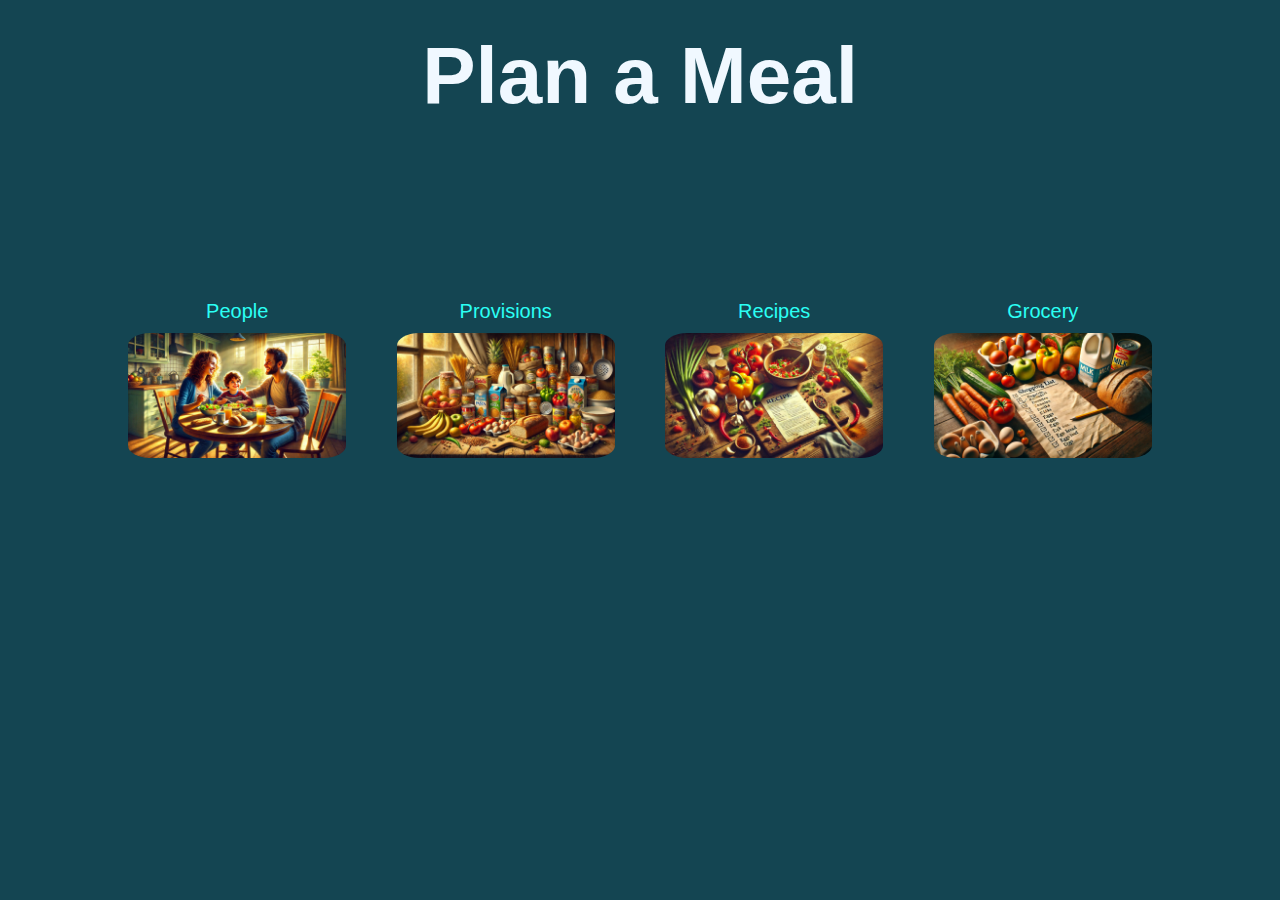
==== frontend/index.html @ ce960371 "added crud in personService/Controller classes" ====
<!DOCTYPE html>
<html lang="en">
  <head>
    <meta charset="UTF-8" />
    <meta name="viewport" content="width=device-width, initial-scale=1" />
    <title>Plan a Meal - Home</title>
    <link rel="stylesheet" href="style.css" />
  </head>
  <body>
    <h1 class="heading">Plan a Meal</h1>

    <div class="image-container">
      <div class="image-item household-people">
        <a href="people.html">
          <p class="image-title">People</p>
          <img src="images/household_people.png" alt="Household People" />
        </a>
      </div>

      <div class="image-item provisions">
        <a href="provisions.html">
          <p class="image-title">Provisions</p>
          <img src="images/provisions.png" alt="Provisions" />
        </a>
      </div>

      <div class="image-item recipes">
        <a href="recipes.html">
          <p class="image-title">Recipes</p>
          <img src="images/recipes.png" alt="Recipes" />
        </a>
      </div>

      <div class="image-item grocery-shopping-list">
        <a href="grocery.html">
          <p class="image-title">Grocery</p>
          <img
            src="images/grocery_shopping_list.png"
            alt="Grocery Shopping List"
          />
        </a>
      </div>
    </div>
  </body>
</html>
---- frontend/style.css ----
* {
  margin: 0;
  padding: 0;
}

body {
  /*Text Settings*/
  font-family: sans-serif;
  color: aliceblue;
  margin-top: 30px;

  /*Background Settings*/
  background-color: #144552;

  /*Flex Box Settings*/
  display: flex;
  flex-direction: column;
  justify-content: center;
  align-items: center;
}

a,
a:hover,
a:focus,
a:visited {
  text-decoration: none;
  color: inherit;
}

.heading {
  height: 30vh;
  font-size: 80px;
}

/* Index.html Images Styling */
.image-container {
  height: 5vh;
  width: 80%;
  display: grid;
  grid-template-columns: repeat(4, 1fr);
  gap: 50px;
  justify-content: center;
}

.image-title {
  font-size: 20px;
  font-weight: lighter;
  color: #2bfff4;
  margin-bottom: 10px;
}

.image-item {
  display: flex;
  flex-direction: column;
  justify-content: center;
  align-items: center;
  text-align: center;
}

img {
  max-width: 100%;
  max-height: 150px;
  object-fit: contain;
  border-radius: 10%;
  border: 5px;
}

/* Data Table Styling */
.data-table {
  width: 80%;
  margin: 20px auto;
  border-collapse: collapse;
  font-family: sans-serif;
  color: aliceblue;
  background-color: #144552;
  border: 2px solid #2bfff4;
}

.data-table th,
.data-table td {
  border: 1px solid #2bfff4;
  padding: 10px 15px;
  text-align: left;
}

.data-table th {
  background-color: #2bfff4;
  color: #144552;
  text-transform: uppercase;
  font-weight: bold;
}

.data-table tr:nth-child(even) {
  background-color: #186060;
}

.actions-container {
  display: flex;
  gap: 5px;
  justify-content: flex-start;
  align-items: center;
}

/* Data Table Buttons Styling */
.action-button {
  background-color: #2bfff4;
  color: #144552;
  border: none;
  border-radius: 5px;
  padding: 5px 10px;
  font-family: sans-serif;
  font-size: 12px;
  cursor: pointer;
  transition: background-color 0.3s, color 0.3s;
  font-size: large;
}

.action-button:hover {
  background-color: aliceblue;
  color: #144552;
}

.edit-button {
  background-color: #2bfff4;
}

.remove-button {
  background-color: #ff4d4d;
  color: white;
}

.remove-button:hover {
  background-color: #ff9999;
}
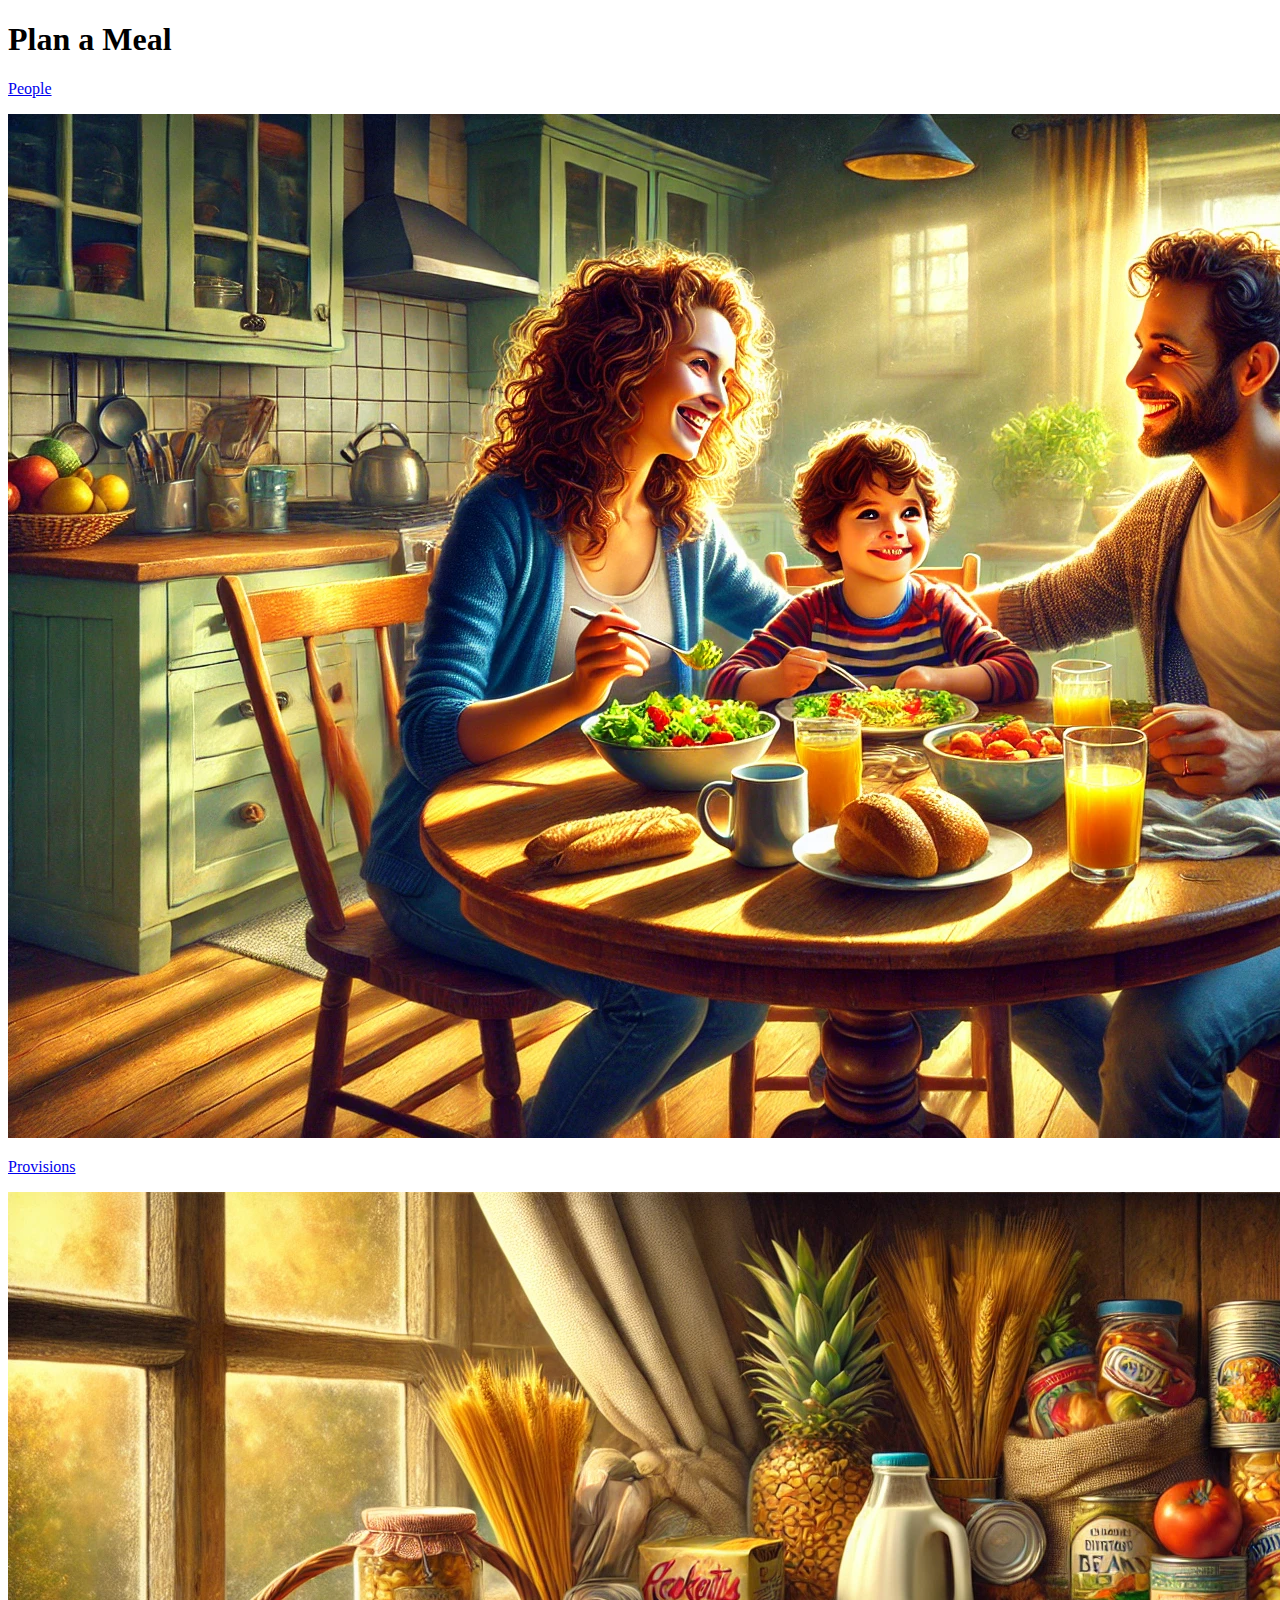
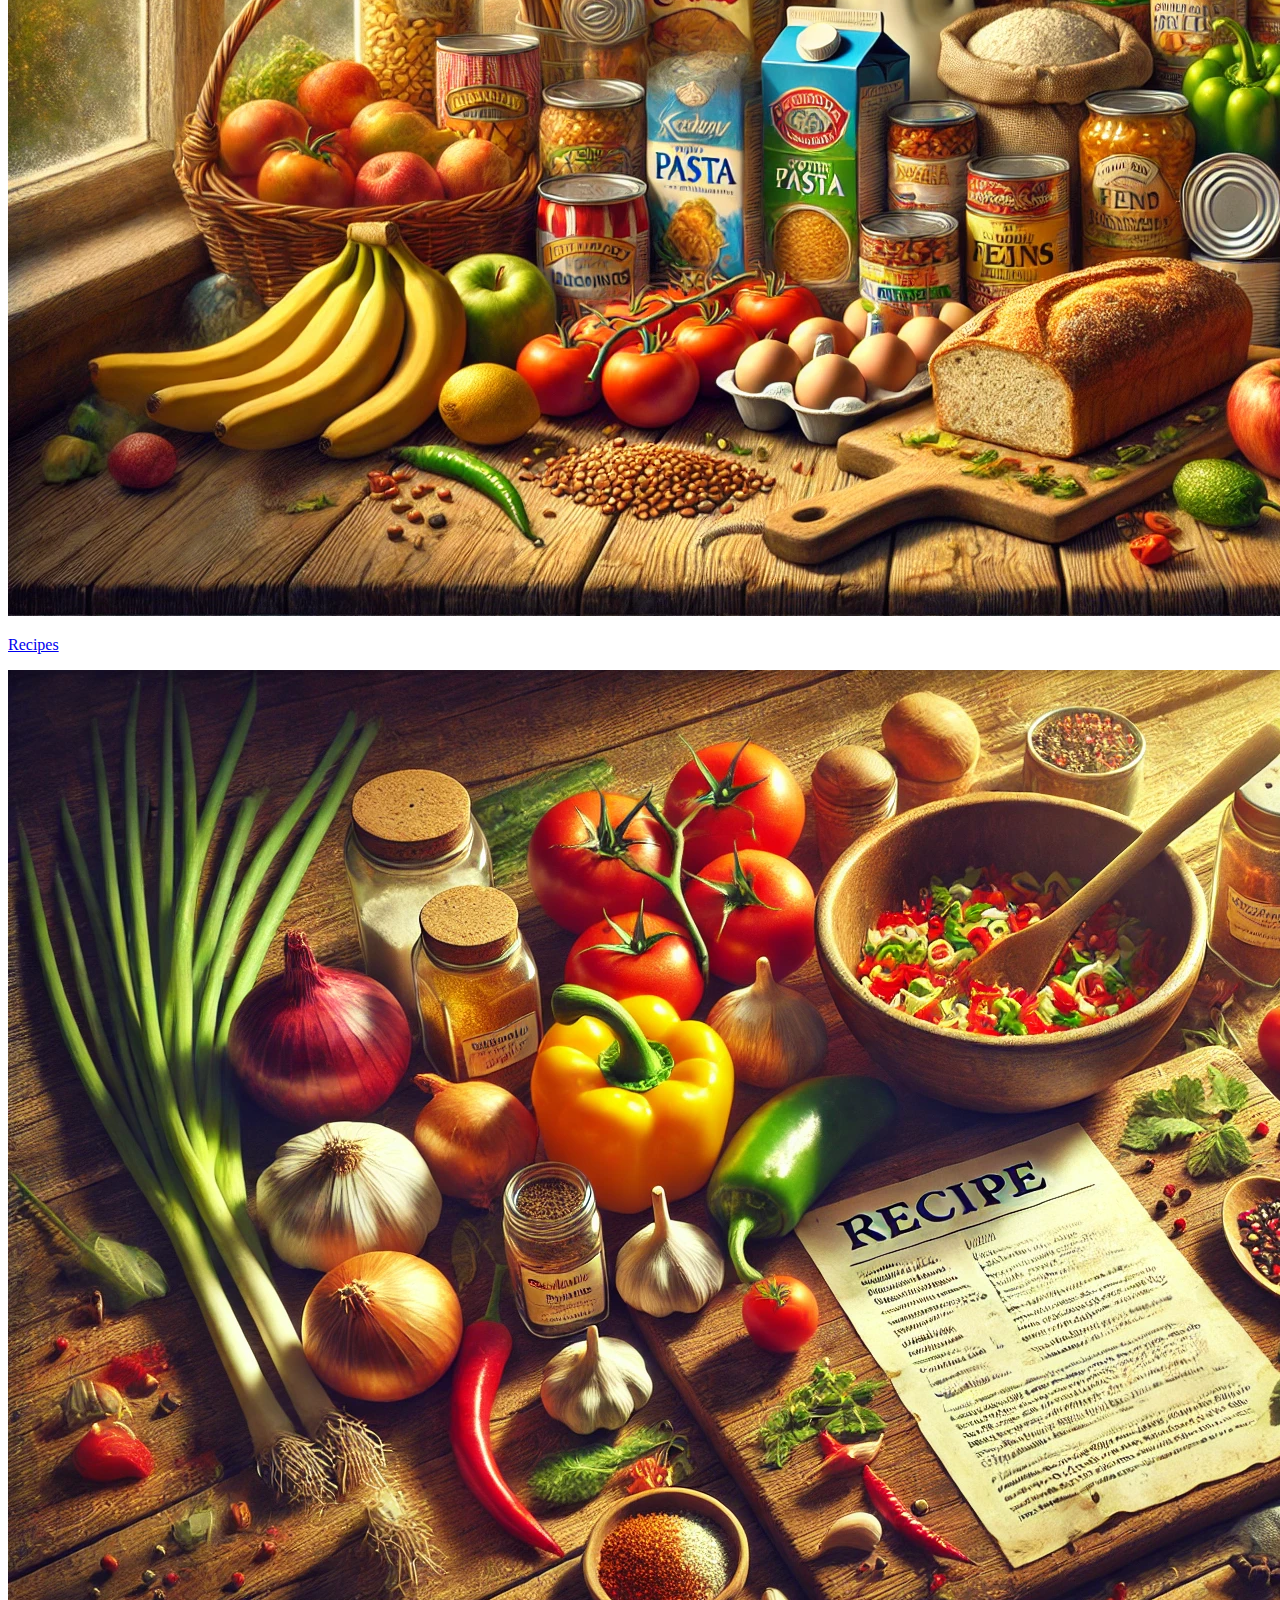
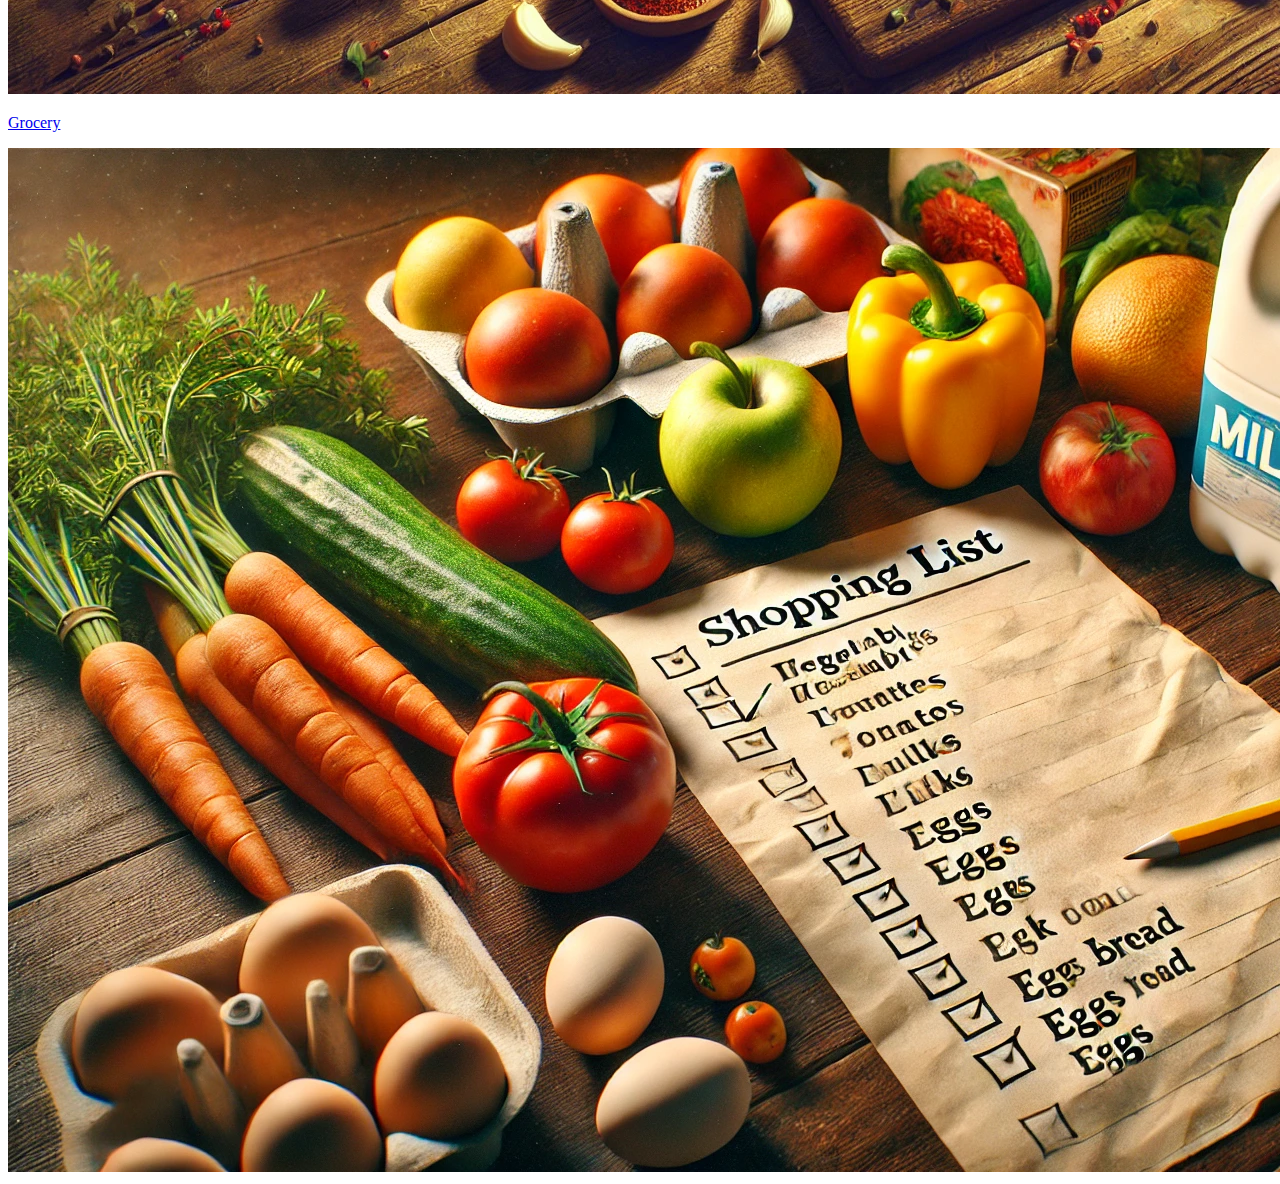
==== commit 4616ad8a: "package strucutre added" ====
--- a/frontend/index.html
+++ b/frontend/index.html
@@ -4,35 +4,35 @@
     <meta charset="UTF-8" />
     <meta name="viewport" content="width=device-width, initial-scale=1" />
     <title>Plan a Meal - Home</title>
-    <link rel="stylesheet" href="style.css" />
+    <link rel="stylesheet" href="/style.css" />
   </head>
-  <body>
+  <body class="flex-body">
     <h1 class="heading">Plan a Meal</h1>
 
     <div class="image-container">
       <div class="image-item household-people">
-        <a href="people.html">
+        <a href="/html/people.html">
           <p class="image-title">People</p>
           <img src="images/household_people.png" alt="Household People" />
         </a>
       </div>
 
       <div class="image-item provisions">
-        <a href="provisions.html">
+        <a href="/html/provisions.html">
           <p class="image-title">Provisions</p>
           <img src="images/provisions.png" alt="Provisions" />
         </a>
       </div>
 
       <div class="image-item recipes">
-        <a href="recipes.html">
+        <a href="/html/recipes.html">
           <p class="image-title">Recipes</p>
           <img src="images/recipes.png" alt="Recipes" />
         </a>
       </div>
 
       <div class="image-item grocery-shopping-list">
-        <a href="grocery.html">
+        <a href="/html/grocery.html">
           <p class="image-title">Grocery</p>
           <img
             src="images/grocery_shopping_list.png"
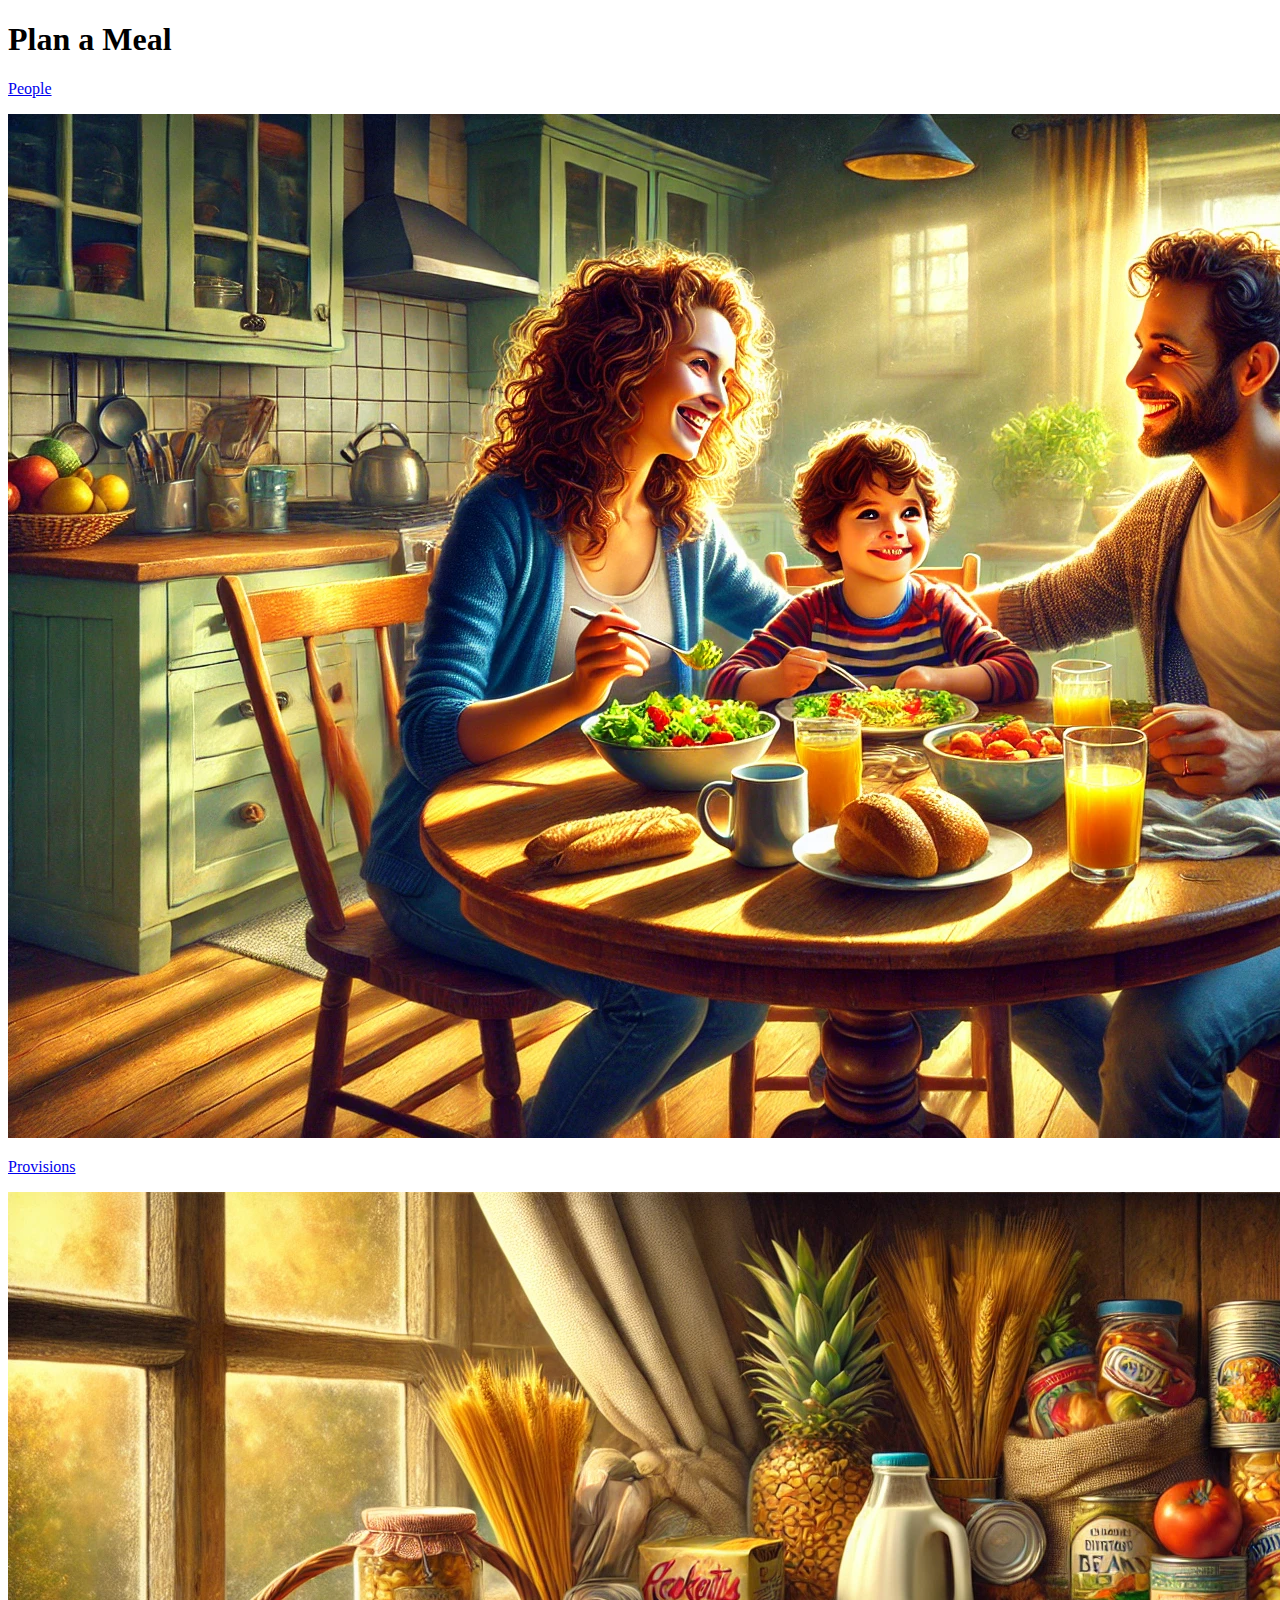
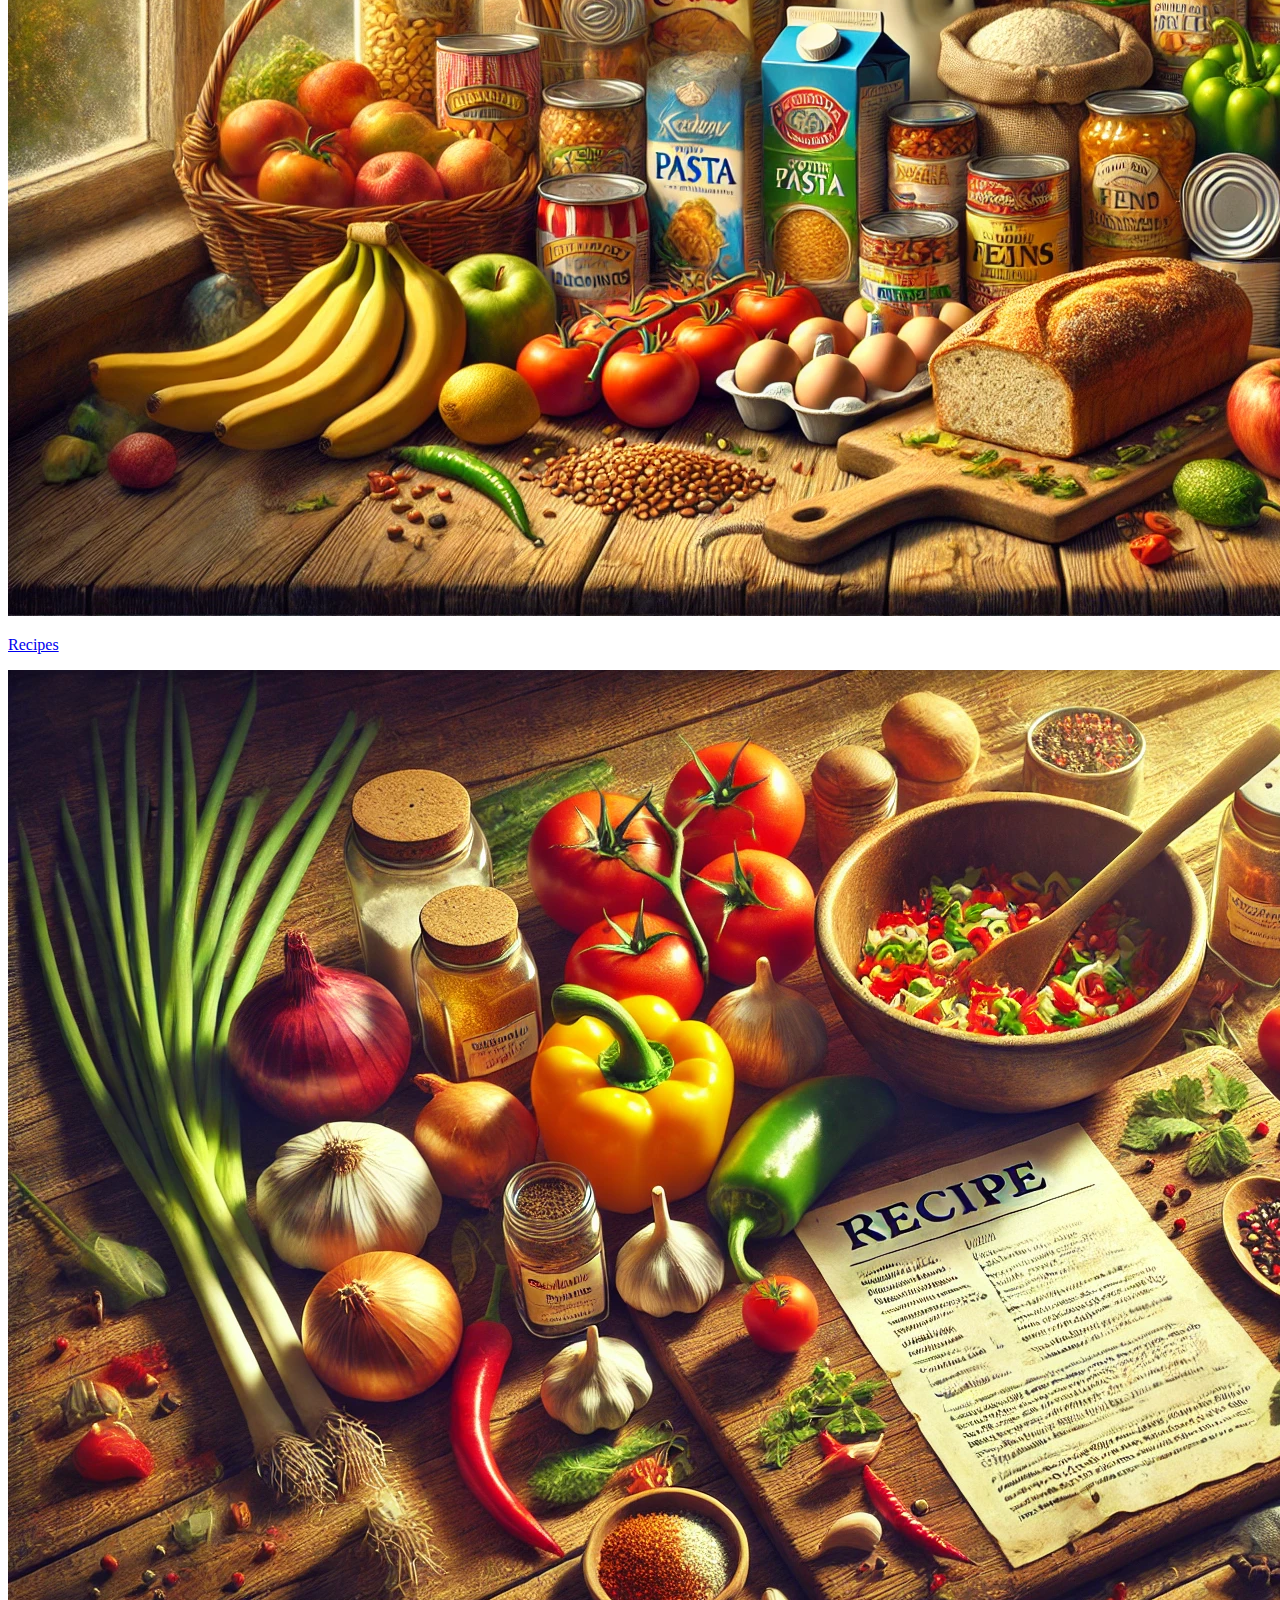
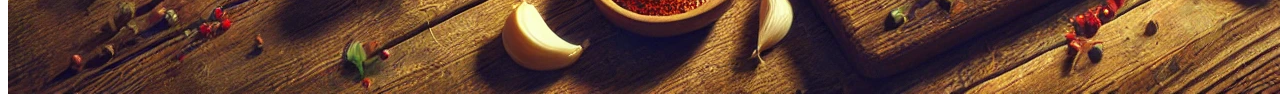
==== commit 5f7f80d4: "fixed landing page and styling" ====
--- a/frontend/index.html
+++ b/frontend/index.html
@@ -30,16 +30,6 @@
           <img src="images/recipes.png" alt="Recipes" />
         </a>
       </div>
-
-      <div class="image-item grocery-shopping-list">
-        <a href="/html/grocery.html">
-          <p class="image-title">Grocery</p>
-          <img
-            src="images/grocery_shopping_list.png"
-            alt="Grocery Shopping List"
-          />
-        </a>
-      </div>
     </div>
   </body>
 </html>
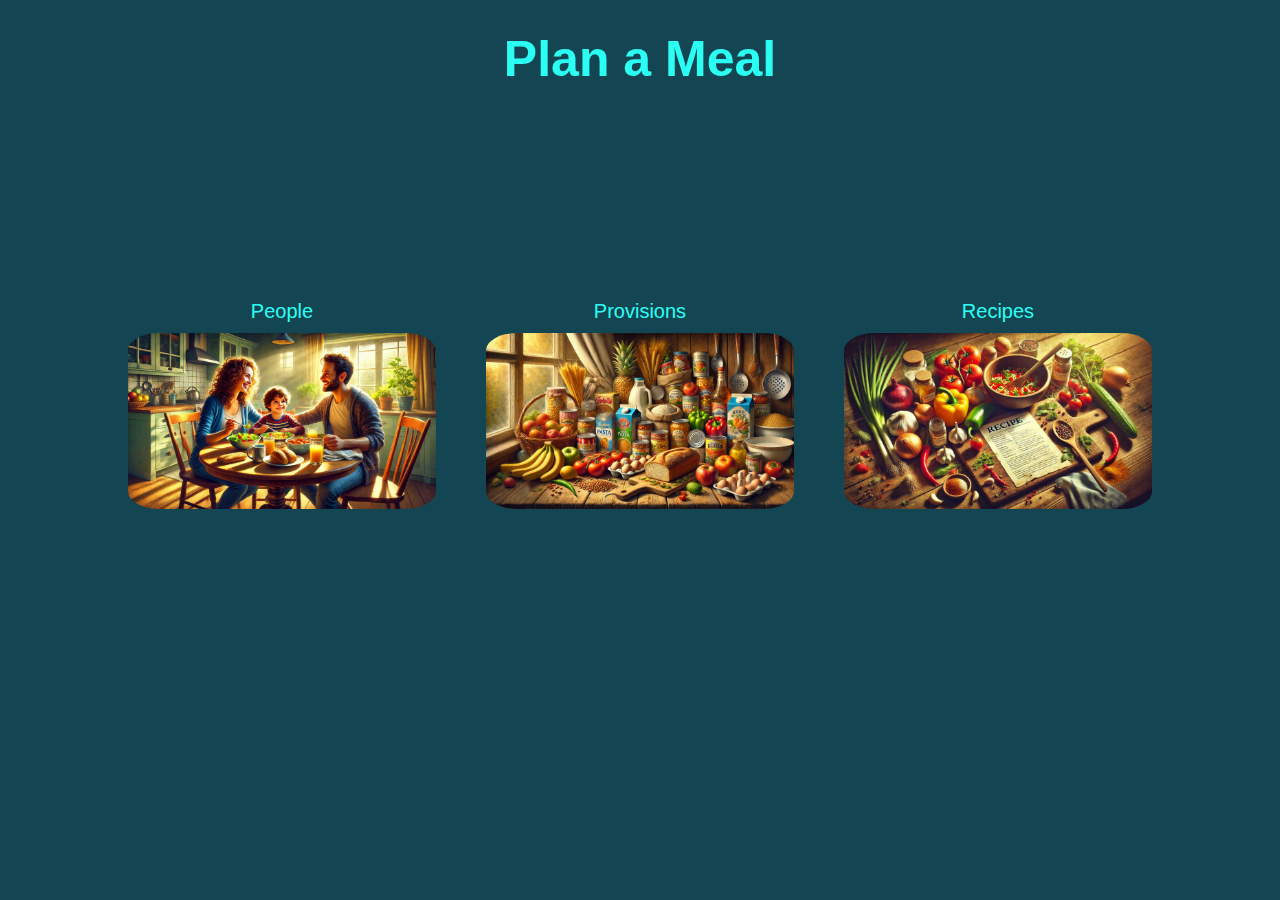
==== commit 2013eb4e: "removed package structure" ====
--- a/frontend/index.html
+++ b/frontend/index.html
@@ -4,28 +4,28 @@
     <meta charset="UTF-8" />
     <meta name="viewport" content="width=device-width, initial-scale=1" />
     <title>Plan a Meal - Home</title>
-    <link rel="stylesheet" href="/style.css" />
+    <link rel="stylesheet" href="style.css" />
   </head>
   <body class="flex-body">
     <h1 class="heading">Plan a Meal</h1>
 
     <div class="image-container">
       <div class="image-item household-people">
-        <a href="/html/people.html">
+        <a href="people.html">
           <p class="image-title">People</p>
           <img src="images/household_people.png" alt="Household People" />
         </a>
       </div>
 
       <div class="image-item provisions">
-        <a href="/html/provisions.html">
+        <a href="provisions.html">
           <p class="image-title">Provisions</p>
           <img src="images/provisions.png" alt="Provisions" />
         </a>
       </div>
 
       <div class="image-item recipes">
-        <a href="/html/recipes.html">
+        <a href="recipes.html">
           <p class="image-title">Recipes</p>
           <img src="images/recipes.png" alt="Recipes" />
         </a>
--- a/frontend/style.css
+++ b/frontend/style.css
@@ -0,0 +1,655 @@
+/* COMMON STYLE SETTINGS */
+
+* {
+  margin: 0;
+  padding: 0;
+}
+
+a,
+a:hover,
+a:focus,
+a:visited {
+  text-decoration: none;
+  color: inherit;
+}
+
+.heading {
+  height: 30vh;
+  font-size: 80px;
+}
+
+/* Navigation Bar Styles */
+.navigation {
+  background-color: #186060;
+  margin-top: 20px;
+  margin-bottom: 30px;
+  width: 80%;
+}
+
+.navigation ul {
+  list-style-type: none;
+  margin: 0;
+  padding: 0;
+  display: flex;
+  justify-content: center; /* Center the navigation links */
+  align-items: center;
+  gap: 40px; /* Adjust the spacing between links */
+}
+
+.navigation a {
+  display: block;
+  color: #2bfff4;
+  text-align: center;
+  padding: 14px 16px;
+  text-decoration: none;
+  font-size: 18px;
+  font-family: sans-serif;
+  transition: background-color 0.3s, color 0.3s;
+}
+
+.navigation a:hover {
+  background-color: #2bfff4;
+  color: #144552;
+  border-radius: 5px;
+}
+
+/* ALL SETTINGS FOR FLEX BOX USAGE */
+.flex-body {
+  /*Text Settings*/
+  font-family: sans-serif;
+  color: aliceblue;
+  margin-top: 30px;
+
+  /*Background Settings*/
+  background-color: #144552;
+
+  /*Flex Box Settings*/
+  display: flex;
+  flex-direction: column;
+  justify-content: center;
+  align-items: center;
+}
+
+/* Index.html Images Styling */
+.image-container {
+  /* Remove fixed height */
+  /* height: 5vh; */
+  width: 80%;
+  display: grid;
+  /* Update grid-template-columns to be responsive */
+  grid-template-columns: repeat(auto-fit, minmax(200px, 1fr));
+  gap: 50px;
+  justify-content: center;
+}
+
+.image-title {
+  font-size: 20px;
+  font-weight: lighter;
+  color: #2bfff4;
+  margin-bottom: 10px;
+}
+
+.image-item {
+  display: flex;
+  flex-direction: column;
+  justify-content: center;
+  align-items: center;
+  text-align: center;
+}
+
+/* Adjust image styling */
+.image-item img {
+  max-width: 100%;
+  height: auto;
+  object-fit: contain;
+  border-radius: 10%;
+  margin-bottom: 10px;
+}
+
+/* ALL STYLING FOR MODAL */
+.modal {
+  display: none;
+  position: fixed;
+  z-index: 1;
+  left: 0;
+  top: 0;
+  width: 100%;
+  height: 100%;
+  overflow: auto;
+  background-color: rgba(0, 0, 0, 0.4);
+}
+
+.modal-content {
+  background-color: #144552;
+  margin: 15% auto;
+  padding: 20px;
+  border: 2px solid #2bfff4;
+  width: 50%;
+  color: aliceblue;
+  position: relative;
+  border-radius: 10px;
+}
+
+label {
+  display: block;
+  margin: 15px 0 5px;
+}
+
+input[type="text"],
+input[type="email"] {
+  width: 100%;
+  padding: 10px;
+  box-sizing: border-box;
+  border: 1px solid #2bfff4;
+  border-radius: 5px;
+  background-color: #186060;
+  color: aliceblue;
+}
+
+/* ALL STYLING FOR DATA TABLE */
+.data-table {
+  width: 80%;
+  margin: 20px auto;
+  border-collapse: collapse;
+  font-family: sans-serif;
+  color: aliceblue;
+  background-color: #144552;
+  border: 2px solid #2bfff4;
+}
+
+.data-table th,
+.data-table td {
+  border: 1px solid #2bfff4;
+  padding: 10px 15px;
+  text-align: left;
+}
+
+.data-table th {
+  background-color: #2bfff4;
+  color: #144552;
+  text-transform: uppercase;
+  font-weight: bold;
+}
+
+.data-table tr:nth-child(even) {
+  background-color: #186060;
+}
+
+/* ALL STYLINGS FOR BUTTONS */
+
+.actions-container {
+  display: flex;
+  gap: 5px;
+  justify-content: flex-start;
+  align-items: center;
+}
+
+.action-button {
+  background-color: #2bfff4;
+  color: #144552;
+  border: none;
+  border-radius: 5px;
+  padding: 5px 10px;
+  font-family: sans-serif;
+  font-size: 12px;
+  cursor: pointer;
+  transition: background-color 0.3s, color 0.3s;
+  font-size: large;
+}
+
+.action-button:hover {
+  background-color: aliceblue;
+  color: #144552;
+}
+
+.edit-button {
+  background-color: #2bfff4;
+}
+
+.remove-button {
+  background-color: #ff4d4d;
+  color: white;
+}
+
+.remove-button:hover {
+  background-color: #ff9999;
+}
+
+.close-button {
+  color: #2bfff4;
+  float: right;
+  font-size: 28px;
+  font-weight: bold;
+  cursor: pointer;
+}
+
+.close-button:hover {
+  color: #ff4d4d;
+}
+
+.form-buttons {
+  margin-top: 20px;
+  display: flex;
+  justify-content: flex-end;
+  gap: 10px;
+}
+
+/* ALL STYLING FOR PROVISIONS.HTML */
+
+/* Provisions Page Styles */
+
+/* Grid body */
+.grid-body {
+  /* Text Settings */
+  font-family: sans-serif;
+  color: aliceblue;
+  margin-top: 30px;
+
+  /* Background Settings */
+  background-color: #144552;
+
+  /* Flex Box Settings */
+  display: flex;
+  flex-direction: column;
+  align-items: center;
+}
+
+/* Provisions container */
+.provisions-container {
+  display: grid;
+  grid-template-columns: repeat(auto-fill, minmax(200px, 1fr));
+  gap: 20px;
+  width: 80%;
+  margin-top: 20px;
+}
+
+/* Provision item */
+.provision-item {
+  background-color: #186060;
+  padding: 15px;
+  border-radius: 10px;
+  text-align: center;
+  position: relative;
+}
+
+/* Provision image */
+.provision-image {
+  max-width: 100%;
+  height: auto;
+  border-radius: 10%;
+  margin-bottom: 10px;
+}
+
+/* Provision title */
+.provision-title {
+  font-size: 20px;
+  margin-bottom: 10px;
+  color: #2bfff4;
+}
+
+/* Units controls */
+.quantity-controls {
+  display: flex;
+  align-items: center;
+  justify-content: center;
+  margin-bottom: 10px;
+}
+
+.quantity-button {
+  background-color: #2bfff4;
+  color: #144552;
+  border: none;
+  border-radius: 5px;
+  padding: 5px 10px;
+  font-size: 18px;
+  cursor: pointer;
+  margin: 0 5px;
+}
+
+.quantity-display {
+  font-size: 18px;
+  width: 30px;
+  text-align: center;
+}
+
+/* ACTION BUTTONS */
+
+.action-button {
+  background-color: #2bfff4;
+  color: #144552;
+  border: none;
+  border-radius: 5px;
+  padding: 10px 20px;
+  font-family: sans-serif;
+  font-size: 16px;
+  cursor: pointer;
+  transition: background-color 0.3s, color 0.3s;
+}
+
+.action-button:hover {
+  background-color: aliceblue;
+  color: #144552;
+}
+
+.add-button {
+  margin: 20px 0;
+}
+
+.remove-button {
+  background-color: #ff4d4d;
+  color: white;
+}
+
+.remove-button:hover {
+  background-color: #ff9999;
+}
+
+/* Heading Style */
+.heading {
+  font-size: 50px;
+  color: #2bfff4;
+}
+
+/* Add Provision Button */
+.add-button {
+  margin: 20px 0;
+  background-color: #2bfff4;
+  color: #144552;
+  border: none;
+  border-radius: 5px;
+  padding: 10px 20px;
+  font-family: sans-serif;
+  font-size: 16px;
+  cursor: pointer;
+}
+
+.add-button:hover {
+  background-color: aliceblue;
+  color: #144552;
+}
+
+/* Modal Styles */
+.modal {
+  display: none; /* Hidden by default */
+  position: fixed; /* Stay in place */
+  z-index: 1; /* On top */
+  left: 0;
+  top: 0;
+  width: 100%; /* Full width */
+  height: 100%; /* Full height */
+  overflow: auto; /* Enable scroll if needed */
+  background-color: rgba(0, 0, 0, 0.4); /* Black w/ opacity */
+}
+
+.modal-content {
+  background-color: #144552;
+  margin: 15% auto;
+  padding: 20px;
+  border: 2px solid #2bfff4;
+  width: 50%;
+  color: aliceblue;
+  position: relative;
+  border-radius: 10px;
+}
+
+/* Additional styles for the confirmation modal */
+#confirmation-modal .modal-content {
+  max-width: 400px;
+  text-align: center;
+}
+
+#confirmation-modal h2 {
+  margin-bottom: 20px;
+}
+
+#confirmation-modal p {
+  margin-bottom: 30px;
+}
+
+/* Changes above */
+
+.close-button {
+  color: #2bfff4;
+  float: right;
+  font-size: 28px;
+  font-weight: bold;
+  cursor: pointer;
+}
+
+.close-button:hover {
+  color: #ff4d4d;
+}
+
+label {
+  display: block;
+  margin: 15px 0 5px;
+}
+
+input[type="text"],
+input[type="email"] {
+  width: 100%;
+  padding: 10px;
+  box-sizing: border-box;
+  border: 1px solid #2bfff4;
+  border-radius: 5px;
+  background-color: #186060;
+  color: aliceblue;
+}
+
+.form-buttons {
+  margin-top: 20px;
+  display: flex;
+  justify-content: flex-end;
+  gap: 10px;
+}
+
+/* Styles for the top bar containing the add button and search input */
+.top-bar {
+  display: flex;
+  justify-content: center;
+  align-items: center;
+  gap: 20px;
+  margin-bottom: 20px;
+}
+
+/* Styles for the search input */
+#search-input {
+  padding: 10px;
+  border: 1px solid #2bfff4;
+  border-radius: 5px;
+  background-color: #186060;
+  color: aliceblue;
+  font-size: 16px;
+  width: 200px;
+}
+
+#search-input::placeholder {
+  color: #a0a0a0;
+}
+
+/* Checkbox container */
+.checkbox-container {
+  display: flex;
+  align-items: center;
+  justify-content: center;
+  margin-bottom: 10px;
+}
+
+.checkbox-container input[type="checkbox"] {
+  margin-right: 10px;
+}
+
+.checkbox-container label {
+  font-size: 14px;
+  color: aliceblue;
+}
+
+/* Checkbox container */
+.checkbox-container {
+  display: flex;
+  align-items: center; /* Center vertically */
+  justify-content: center; /* Center horizontally */
+  margin-bottom: 10px;
+}
+
+/* Style the checkbox */
+.checkbox-container input[type="checkbox"] {
+  width: 20px; /* Increase the width */
+  height: 20px; /* Increase the height */
+  margin-right: 10px;
+  cursor: pointer;
+}
+
+/* Remove default appearance to customize */
+.checkbox-container input[type="checkbox"] {
+  appearance: none;
+  -webkit-appearance: none;
+  background-color: #fff;
+  border: 2px solid #2bfff4;
+  border-radius: 4px;
+  position: relative;
+}
+
+/* Checkbox checked state */
+.checkbox-container input[type="checkbox"]:checked {
+  background-color: #2bff4d; /* Green background when checked */
+  border-color: #2bff4d;
+}
+
+/* Checkmark styling */
+.checkbox-container input[type="checkbox"]::after {
+  content: "";
+  position: absolute;
+  top: 2px;
+  left: 6px;
+  width: 4px;
+  height: 8px;
+  border: solid #fff;
+  border-width: 0 2px 2px 0;
+  transform: rotate(45deg);
+  display: none;
+}
+
+/* Show checkmark when checked */
+.checkbox-container input[type="checkbox"]:checked::after {
+  display: block;
+}
+
+/* Style the label */
+.checkbox-container label {
+  font-size: 16px; /* Adjust font size as desired */
+  color: aliceblue;
+  cursor: pointer;
+}
+
+/* Recipes Container */
+.recipes-container {
+  width: 80%;
+  display: grid;
+  grid-template-columns: repeat(auto-fill, minmax(300px, 1fr));
+  gap: 20px;
+  margin-top: 20px;
+}
+
+.recipe-item {
+  background-color: #186060;
+  padding: 15px;
+  border-radius: 10px;
+  color: aliceblue;
+  display: flex;
+  flex-direction: column;
+  justify-content: space-between;
+}
+
+.recipe-title {
+  font-size: 24px;
+  margin-bottom: 10px;
+  color: #2bfff4;
+}
+
+.recipe-instructions {
+  font-size: 16px;
+  margin-bottom: 10px;
+}
+
+.action-buttons {
+  display: flex;
+  /* justify-content: flex-start; */
+  gap: 10px;
+}
+
+/* View Recipe Modal Specific Styles */
+#view-recipe-modal .modal-content {
+  width: 60%;
+}
+
+#recipe-instructions {
+  margin-top: 20px;
+  font-size: 16px;
+  line-height: 1.5;
+}
+
+#recipe-instructions p {
+  margin-bottom: 10px;
+}
+
+/* Loading Overlay Styles */
+.loading-overlay {
+  display: none; /* Hidden by default */
+  position: fixed;
+  z-index: 100; /* Ensure it appears above other elements */
+  top: 0;
+  left: 0;
+  width: 100%;
+  height: 100%;
+  background-color: rgba(20, 69, 82, 0.9); /* Semi-transparent background */
+  flex-direction: column;
+  justify-content: center;
+  align-items: center;
+}
+
+.loading-overlay p {
+  color: #2bfff4;
+  font-size: 20px;
+  margin-top: 20px;
+}
+
+/* Spinner Styles */
+.spinner {
+  border: 8px solid #f3f3f3; /* Light grey */
+  border-top: 8px solid #2bfff4; /* Blue */
+  border-radius: 50%;
+  width: 80px;
+  height: 80px;
+  animation: spin 1.5s linear infinite;
+}
+
+/* Spinner Animation */
+@keyframes spin {
+  0% {
+    transform: rotate(0deg);
+  }
+  100% {
+    transform: rotate(360deg);
+  }
+}
+
+/* Email Sent Confirmation Modal Styles */
+#email-sent-modal .modal-content {
+  max-width: 400px;
+  text-align: center;
+}
+
+#email-sent-modal h2 {
+  margin-bottom: 20px;
+  color: #2bfff4;
+}
+
+#email-sent-modal p {
+  margin-bottom: 30px;
+}
+
+#email-sent-modal .form-buttons {
+  display: flex;
+  justify-content: center;
+}
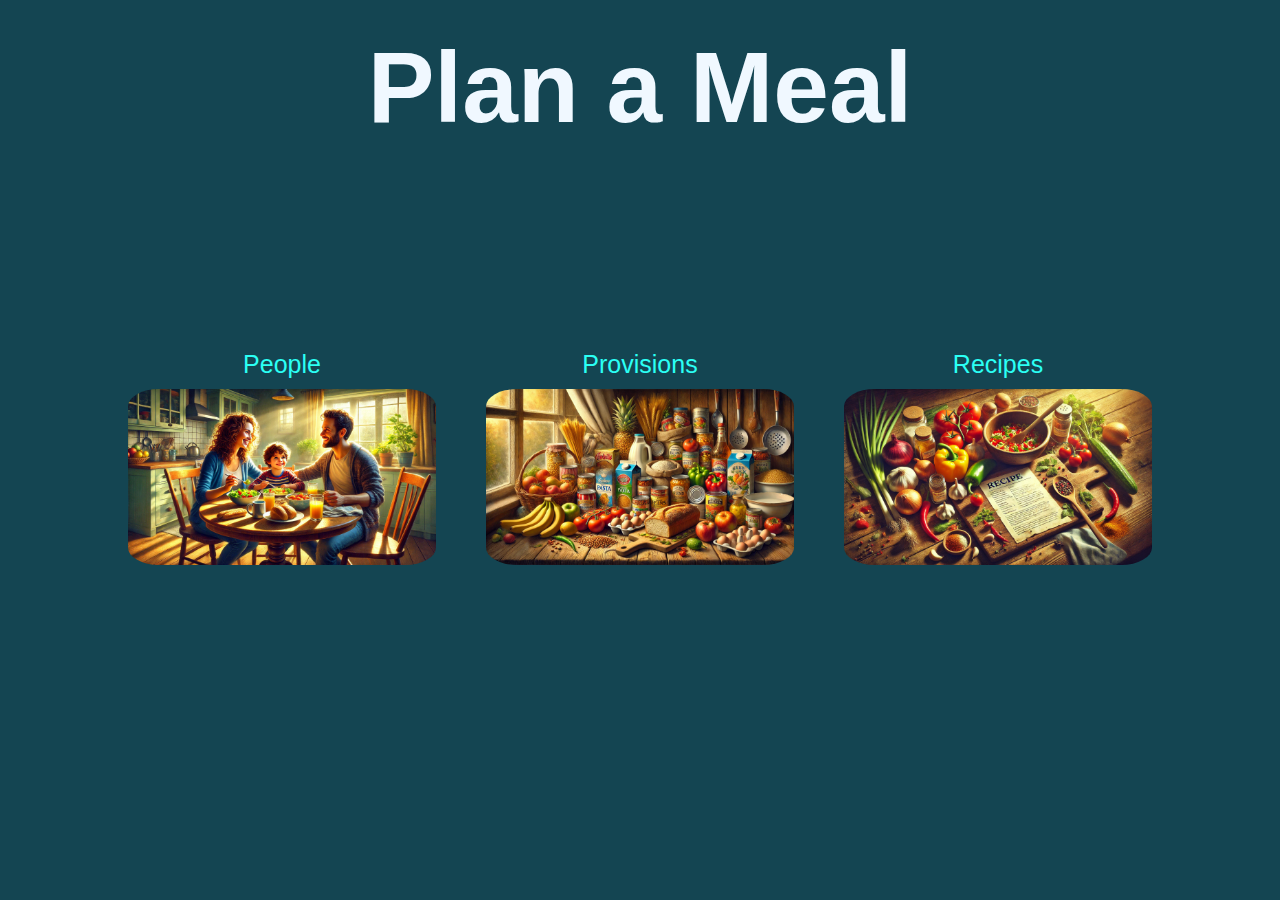
==== commit 09901c60: "changed styling" ====
--- a/frontend/index.html
+++ b/frontend/index.html
@@ -7,7 +7,7 @@
     <link rel="stylesheet" href="style.css" />
   </head>
   <body class="flex-body">
-    <h1 class="heading">Plan a Meal</h1>
+    <h1 class="index-heading">Plan a Meal</h1>
 
     <div class="image-container">
       <div class="image-item household-people">
--- a/frontend/style.css
+++ b/frontend/style.css
@@ -13,17 +13,20 @@
   color: inherit;
 }
 
-.heading {
+/* INDEX HEADING */
+.index-heading {
   height: 30vh;
-  font-size: 80px;
+  margin-bottom: 50px;
+  font-size: 100px;
 }
 
 /* Navigation Bar Styles */
 .navigation {
-  background-color: #186060;
+  /* background-color: #186060; */
   margin-top: 20px;
   margin-bottom: 30px;
-  width: 80%;
+  width: 25%;
+  /* border-radius: 30px; */
 }
 
 .navigation ul {
@@ -83,7 +86,7 @@
 }
 
 .image-title {
-  font-size: 20px;
+  font-size: 25px;
   font-weight: lighter;
   color: #2bfff4;
   margin-bottom: 10px;
@@ -345,9 +348,13 @@
 }
 
 /* Heading Style */
+/* .heading {
+  font-size: 50px;
+  color: #2bfff4;
+} */
 .heading {
-  font-size: 50px;
-  color: #2bfff4;
+  font-size: 80px;
+  color: #ffffff;
 }
 
 /* Add Provision Button */
@@ -464,9 +471,8 @@
 }
 
 #search-input::placeholder {
-  color: #a0a0a0;
-}
-
+  color: #cfcacad7;
+}
 /* Checkbox container */
 .checkbox-container {
   display: flex;
